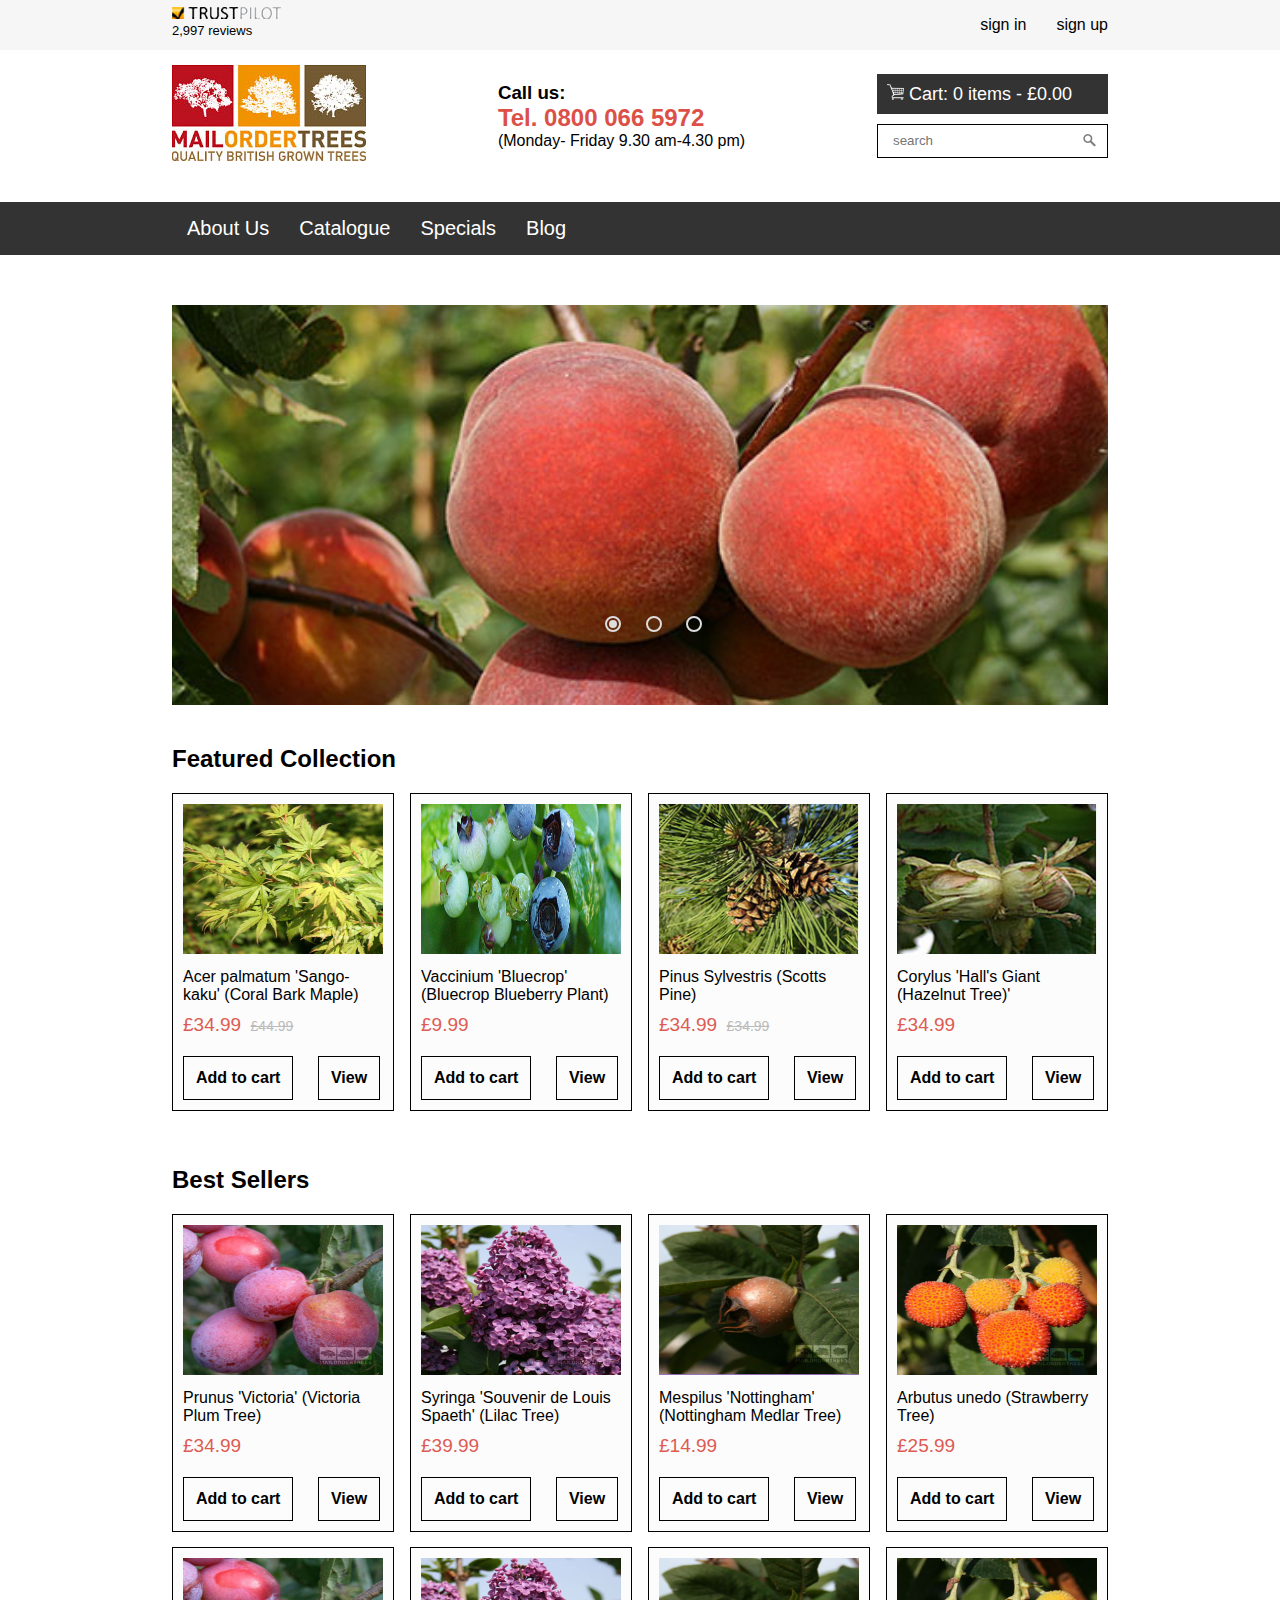
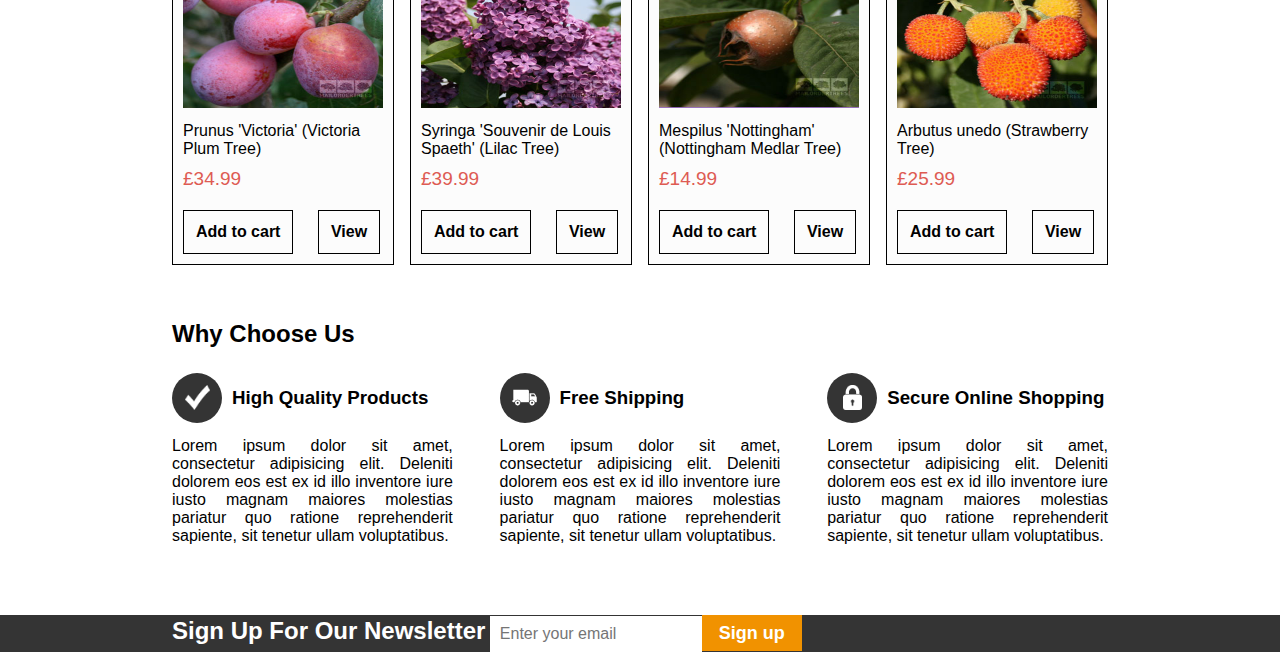
==== Task-2/index.html @ 79c31487 "[02-Task]" ====
<!doctype html>

<html lang="en">

<head>

    <meta charset="UTF-8">
    <meta name="viewport"
          content="width=device-width, user-scalable=no, initial-scale=1.0, maximum-scale=1.0, minimum-scale=1.0">
    <meta http-equiv="X-UA-Compatible" content="ie=edge">

    <title>Task 2</title>

    <link rel="stylesheet" href="css/all.css">

</head>

<body class="index">

    <div class="header">
        <div class="fb container">
            <div class="trustpilot-logo">
                <img src="images/trustpilot-logo.gif" alt="">
                <p>2,997 reviews</p>
            </div>
            <div class="signs">
                <ul>
                    <li>sign up</li>
                    <li>sign in</li>
                </ul>
            </div>
        </div>
    </div>

    <div class="banner">
        <div class="fb container">
            <div class="logo"><img src="images/logo1.jpg" alt=""></div>
            <div class="call-info">
                <h3>Call us:</h3>
                <h2>Tel. 0800 066 5972</h2>
                <p>(Monday- Friday 9.30 am-4.30 pm)</p>
            </div>
            <div class="personal">
                <div class="cart">
                    <p><img src="images/cart.png" alt="">Cart: 0 items - &pound;0.00</p>
                </div>
                <div class="search">
                    <input type="search" placeholder="search" class="input">
                    <input type="submit" class="submit" value="">
                </div>
            </div>
        </div>
    </div>

    <div class="nav">
        <div class="container">
            <ul class="menu">
                <li><a href="#">About Us</a></li>
                <li><a href="#">Catalogue</a>
                    <ul class="submenu">
                        <li><a href="#">Ornamental Trees</a></li>
                        <li><a href="#">Fruit Trees</a></li>
                        <li><a href="#">Specials</a></li>
                        <li><a href="#">Soft Fruit Plants</a></li>
                        <li><a href="#">Shrubs</a></li>
                        <li><a href="#">Hedging Plants</a></li>
                    </ul>
                </li>
                <li><a href="#">Specials</a></li>
                <li><a href="#">Blog</a></li>
            </ul>
        </div>
    </div>

    <div class="carousel">
        <div class="container">
            <div class="wrapper">
                <input type="radio" name="point" id="slide1" checked>
                <input type="radio" name="point" id="slide2">
                <input type="radio" name="point" id="slide3">
                <div class="slider">
                    <div class="slides slide1"></div>
                    <div class="slides slide2"></div>
                    <div class="slides slide3"></div>
                </div>
                <div class="controls">
                    <label for="slide1"></label>
                    <label for="slide2"></label>
                    <label for="slide3"></label>
                </div>
            </div>
        </div>
    </div>

    <div class="collection">
        <div class="fb container">
            <h2>Featured Collection</h2>
            <div class="item">
                <div class="item-image"><img src="images/item1.jpg" alt=""></div>
                <div class="item-info">
                    <p>Acer palmatum 'Sango-kaku' (Coral Bark Maple)</p>
                </div>
                <div class="item-price">
                    <span class="discount">&pound;34.99</span>
                    <span class="full-price">&pound;44.99</span>
                </div>
                <button>Add to cart</button>
                <button>View</button>
            </div>
            <div class="item">
                <div class="item-image"><img src="images/item2.jpg" alt=""></div>
                <div class="item-info">
                    <p>Vaccinium 'Bluecrop' (Bluecrop Blueberry Plant)</p>
                </div>
                <div class="item-price">
                    <span class="discount">&pound;9.99</span>
                </div>
                <button>Add to cart</button>
                <button>View</button>
            </div>
            <div class="item">
                <div class="item-image"><img src="images/item3.jpg" alt=""></div>
                <div class="item-info">
                    <p>Pinus Sylvestris (Scotts Pine)</p>
                </div>
                <div class="item-price">
                    <span class="discount">&pound;34.99</span>
                    <span class="full-price">&pound;34.99</span>
                </div>
                <button>Add to cart</button>
                <button>View</button>
            </div>
            <div class="item">
                <div class="item-image"><img src="images/item4.jpg" alt=""></div>
                <div class="item-info">
                    <p>Corylus 'Hall's Giant (Hazelnut Tree)'</p>
                </div>
                <div class="item-price">
                    <span class="discount">&pound;34.99</span>
                </div>
                <button>Add to cart</button>
                <button>View</button>
            </div>

            <h2>Best Sellers</h2>
            <div class="item">
                <div class="item-image"><img src="images/item5.jpg" alt=""></div>
                <div class="item-info">
                    <p>Prunus 'Victoria' (Victoria Plum Tree)</p>
                </div>
                <div class="item-price">
                    <span class="discount">&pound;34.99</span>
                </div>
                <button>Add to cart</button>
                <button>View</button>
            </div>
            <div class="item">
                <div class="item-image"><img src="images/item6.jpg" alt=""></div>
                <div class="item-info">
                    <p>Syringa 'Souvenir de Louis Spaeth' (Lilac Tree)</p>
                </div>
                <div class="item-price">
                    <span class="discount">&pound;39.99</span>
                </div>
                <button>Add to cart</button>
                <button>View</button>
            </div>
            <div class="item">
                <div class="item-image"><img src="images/item7.jpg" alt=""></div>
                <div class="item-info">
                    <p>Mespilus 'Nottingham' (Nottingham Medlar Tree)</p>
                </div>
                <div class="item-price">
                    <span class="discount">&pound;14.99</span>
                </div>
                <button>Add to cart</button>
                <button>View</button>
            </div>
            <div class="item">
                <div class="item-image"><img src="images/item8.jpg" alt=""></div>
                <div class="item-info">
                    <p>Arbutus unedo (Strawberry Tree)</p>
                </div>
                <div class="item-price">
                    <span class="discount">&pound;25.99</span>
                </div>
                <button>Add to cart</button>
                <button>View</button>
            </div>
            <div class="item">
                <div class="item-image"><img src="images/item5.jpg" alt=""></div>
                <div class="item-info">
                    <p>Prunus 'Victoria' (Victoria Plum Tree)</p>
                </div>
                <div class="item-price">
                    <span class="discount">&pound;34.99</span>
                </div>
                <button>Add to cart</button>
                <button>View</button>
            </div>
            <div class="item">
                <div class="item-image"><img src="images/item6.jpg" alt=""></div>
                <div class="item-info">
                    <p>Syringa 'Souvenir de Louis Spaeth' (Lilac Tree)</p>
                </div>
                <div class="item-price">
                    <span class="discount">&pound;39.99</span>
                </div>
                <button>Add to cart</button>
                <button>View</button>
            </div>
            <div class="item">
                <div class="item-image"><img src="images/item7.jpg" alt=""></div>
                <div class="item-info">
                    <p>Mespilus 'Nottingham' (Nottingham Medlar Tree)</p>
                </div>
                <div class="item-price">
                    <span class="discount">&pound;14.99</span>
                </div>
                <button>Add to cart</button>
                <button>View</button>
            </div>
            <div class="item">
                <div class="item-image"><img src="images/item8.jpg" alt=""></div>
                <div class="item-info">
                    <p>Arbutus unedo (Strawberry Tree)</p>
                </div>
                <div class="item-price">
                    <span class="discount">&pound;25.99</span>
                </div>
                <button>Add to cart</button>
                <button>View</button>
            </div>
        </div>
    </div>

    <div class="choose-us">
        <div class="container fb">
            <h2>Why Choose Us</h2>
            <div class="article">
                <div class="article-header">
                    <div class="article-logo">
                        <img src="images/quality.gif" alt="">
                    </div>
                    <h3>High Quality Products</h3>
                </div>
                <div class="text-block">
                    Lorem ipsum dolor sit amet, consectetur adipisicing elit. Deleniti dolorem eos est ex id illo
                    inventore iure iusto magnam maiores molestias pariatur quo ratione reprehenderit sapiente, sit
                    tenetur ullam voluptatibus.
                </div>
            </div>
            <div class="article">
                <div class="article-header">
                    <div class="article-logo">
                        <img src="images/truck.gif" alt="">
                    </div>
                    <h3>Free Shipping</h3>
                </div>
                <div class="text-block">
                    Lorem ipsum dolor sit amet, consectetur adipisicing elit. Deleniti dolorem eos est ex id illo
                    inventore iure iusto magnam maiores molestias pariatur quo ratione reprehenderit sapiente, sit
                    tenetur ullam voluptatibus.
                </div>
            </div>
            <div class="article">
                <div class="article-header">
                    <div class="article-logo">
                        <img src="images/lock.gif" alt="">
                    </div>
                    <h3>Secure Online Shopping</h3>
                </div>
                <div class="text-block">
                    Lorem ipsum dolor sit amet, consectetur adipisicing elit. Deleniti dolorem eos est ex id illo
                    inventore iure iusto magnam maiores molestias pariatur quo ratione reprehenderit sapiente, sit
                    tenetur ullam voluptatibus.
                </div>
            </div>
        </div>
    </div>

    <div class="sign-up">
        <div class="container">
            <h2>Sign Up For Our Newsletter</h2>
            <div class="clear">
                <input type="email" placeholder="Enter your email" class="email">
                <button class="submit-button">Sign up</button>
            </div>
        </div>
    </div>

    <div class="footer">
        <div class="container">

        </div>
    </div>

</body>

</html>
---- Task-2/css/all.css ----
.index {
    margin: 0;
    font-family: "Trebuchet MS", sans-serif;
    display: flex;
    flex-flow: row wrap;
}

.container {
    max-width: 936px;
    margin-left: auto;
    margin-right: auto;
}

.fb {
    display: flex;
    flex-direction: row;
    flex-wrap: wrap;
    justify-content: space-between;
    align-items: center;
}

.header {
    background-color: rgb(246, 246, 246);
    width: 100%;
}

.trustpilot-logo p {
    font-size: 13px;
    margin-top: 0px;
    margin-bottom: 8px;
}

.signs {
    display: flex;
}

.signs li {
    display: block;
    float: right;
    margin-left: 30px;
    font-size: 16px;
}

.signs li:hover {
    text-decoration: underline;
    cursor: pointer;
}

.banner {
    width: 100%;
    margin-top: 15px;
    margin-bottom: 35px;
}

.banner h3, h2, p {
    margin: 0px;
}

.banner h3 {
    font-weight: bold;
}

.banner h2 {
    color: rgb(220, 80, 71);
}

.cart {
    background-color: rgb(51, 51, 51);
    color: white;
    height: 40px;
    display: flex;
    align-items: center;
}

.cart img {
    height: 16px;
    margin-right: 5px;
    margin-left: 10px;
}

.search {
    position: relative;
}

.search .input {
    border: 1px solid black;
    width: 100%;
    padding: 8px 37px 9px 15px;
    box-sizing: border-box;
    margin-top: 10px;
}

.search .submit {
    position: absolute;
    top: 20px;
    right: -15px;
    width: 40px;
    height: 100%;
    cursor: pointer;
    background: url("../images/search.png") no-repeat;
    opacity: 0.5;
    border: none;
}

.search .submit:hover {
    opacity: 0.8;
}

.search .submit:focus {
    outline: none;
}

.cart p {
    font-size: 18px;
}

.nav {
    background-color: rgb(51, 51, 51);
    color: white;
    width: 100%;
}

.nav ul {
    display: block;
    list-style: none;
    margin: 0;
    padding: 0;
}

.nav ul:after {
    display: block;
    content: ' ';
    clear: both;
    float: none;
}

.nav ul.menu>li {
    float: left;
    position: relative;
}

.nav ul.menu>li>a {
    font-size: 20px;
    display: block;
    padding: 15px;
    color: white;
    text-decoration: none;
}

.nav ul.menu>li>a:hover {
    text-decoration: underline;
}

.nav ul.submenu {
    display: none;
    position: absolute;
    width: 300px;
    top: 39px;
    left: 0;
    background-color: white;
    color: black;
}

.nav ul.submenu>li {
    display: block;
}

.nav ul.submenu>li>a {
    display: block;
    padding: 0px;
    color: black;
    text-decoration: none;
}

.nav ul.submenu>li>a:hover {
    text-decoration: underline;
}

.nav .container ul.menu>li:hover>ul.submenu {
    display: block;
}

.carousel {
    width: 100%;
}

.wrapper {
    height: 400px;
    margin: 50px auto 0;
    position: relative;
    width: 100%;
}

.slider {
    background-color: #ddd;
    height: inherit;
    overflow: hidden;
    position: relative;
    width: inherit;
}

.wrapper > input {
    display: none;
}

.slides {
    height: inherit;
    opacity: 0;
    position: absolute;
    width: inherit;
    z-index: 0;
    -webkit-transform: scale(1.5);
    -moz-transform: scale(1.5);
    -o-transform: scale(1.5);
    transform: scale(1.5);
    -webkit-transition: transform ease-in-out .5s, opacity ease-in-out .5s;
    -moz-transition: transform ease-in-out .5s, opacity ease-in-out .5s;
    -o-transition: transform ease-in-out .5s, opacity ease-in-out .5s;
    transition: transform ease-in-out .5s, opacity ease-in-out .5s;
}

.slide1 {
    background: url("../images/slider1.jpg");
    background-size: cover;
}

.slide2 {
    background: url("../images/slider2.jpg");
    background-size: cover;
}

.slide3 {
    background: url("../images/slider3.jpg");
    background-size: cover;
}

.wrapper .controls {
    left: 45%;
    position: absolute;
    margin-top: -110px;
    z-index: 1;
}

.wrapper label {
    cursor: pointer;
    display: inline-block;
    height: 8px;
    margin: 25px 12px 0 16px;
    position: relative;
    width: 8px;
    -webkit-border-radius: 50%;
    -moz-border-radius: 50%;
    -o-border-radius: 50%;
    border-radius: 50%;
}

.wrapper label:after {
    border: 2px solid #ddd;
    content: " ";
    display: block;
    height: 12px;
    left: -4px;
    position: absolute;
    top: -4px;
    width: 12px;
    -webkit-border-radius: 50%;
    -moz-border-radius: 50%;
    -o-border-radius: 50%;
    border-radius: 50%;
}

.wrapper label {
    cursor: pointer;
    display: inline-block;
    height: 8px;
    margin: 25px 12px 0 16px;
    position: relative;
    width: 8px;
    -webkit-border-radius: 50%;
    -moz-border-radius: 50%;
    -o-border-radius: 50%;
    border-radius: 50%;
    -webkit-transition: background ease-in-out .5s;
    -moz-transition: background ease-in-out .5s;
    -o-transition: background ease-in-out .5s;
    transition: background ease-in-out .5s;
}

.wrapper label:hover,
#slide1:checked ~ .controls label:nth-of-type(1),
#slide2:checked ~ .controls label:nth-of-type(2),
#slide3:checked ~ .controls label:nth-of-type(3) {
    background: #ddd;
}

#slide1:checked ~ .slider > .slide1,
#slide2:checked ~ .slider > .slide2,
#slide3:checked ~ .slider > .slide3 {
    opacity: 1;
    z-index: 1;
    -webkit-transform: scale(1);
    -moz-transform: scale(1);
    -o-transform: scale(1);
    transform: scale(1);
}

.collection {
    width: 100%;
}

.collection h2 {
    flex-basis: 100%;
    margin-top: 40px;
    margin-bottom: 20px;
}

.collection .item {
    width: 220px;
    border: solid black 1px;
    background-color: rgb(252, 252, 252);
    margin-bottom: 15px;
}

.collection img {
    height: 150px;
    width: 200px;
    margin: 10px;
}

.collection .item-info {
    margin: 10px;
    margin-top: 0px;
}

.collection .item-info p {
    margin-top: 0px;
}

.collection .item-price {
    margin: 10px;
}

.collection button {
    margin: 10px;
    font-size: 16px;
    padding: 12px;
    border: solid black 1px;
    background-color: rgb(252, 252, 252);
    font-weight: bold;
}

.discount {
    color: rgb(222, 91, 83);
    font-size: 19px;
}

.full-price {
    font-size: 14px;
    text-decoration: line-through;
    color: rgb(187, 187, 187);
    margin-left: 5px;
}

.collection button:hover {
    box-shadow: -1px -1px 1px 0px rgba(0,0,0,0.75);
}

.choose-us {
    width: 100%;
}

.choose-us h2 {
    flex-basis: 100%;
    margin-top: 40px;
    margin-bottom: 20px;
}

.choose-us .article {
    width: 30%;
    display: inline-block;
}

.choose-us .article-header {
    display: flex;
    align-items: center;
}

.choose-us .article-header h3 {
    flex: 2;
    margin-left: 10px;
}

.choose-us .article-header .article-logo {
    background-color: rgb(52, 52, 52);
    height: 50px;
    width: 50px;
    border-radius: 50%;
    display: flex;
}

.choose-us .article-header .article-logo img {
    height: 25px;
    width: 25px;
    margin: auto;
    flex: 0;
}

.choose-us .text-block {
    margin-top: 10px;
    text-align: justify;
}

.sign-up {
    width: 100%;
    background-color: rgb(52, 52, 52);
    color: white;
    margin-top: 70px;
}

.sign-up h2 {
    display: inline-block;
}

.sign-up .clear {
    font-size: 0px;
    display: inline-block;
}

.email {
    width: 200px;
    height: 34px;
    font-size: 16px;
    border: none;
    padding-left: 10px;
}

.submit-button {
    height: 36px;
    width: 100px;
    background-color: rgb(241, 146, 0);
    border: none;
    font-size: 18px;
    color: white;
    font-weight: bold;
}


.footer {
    width: 100%;
}
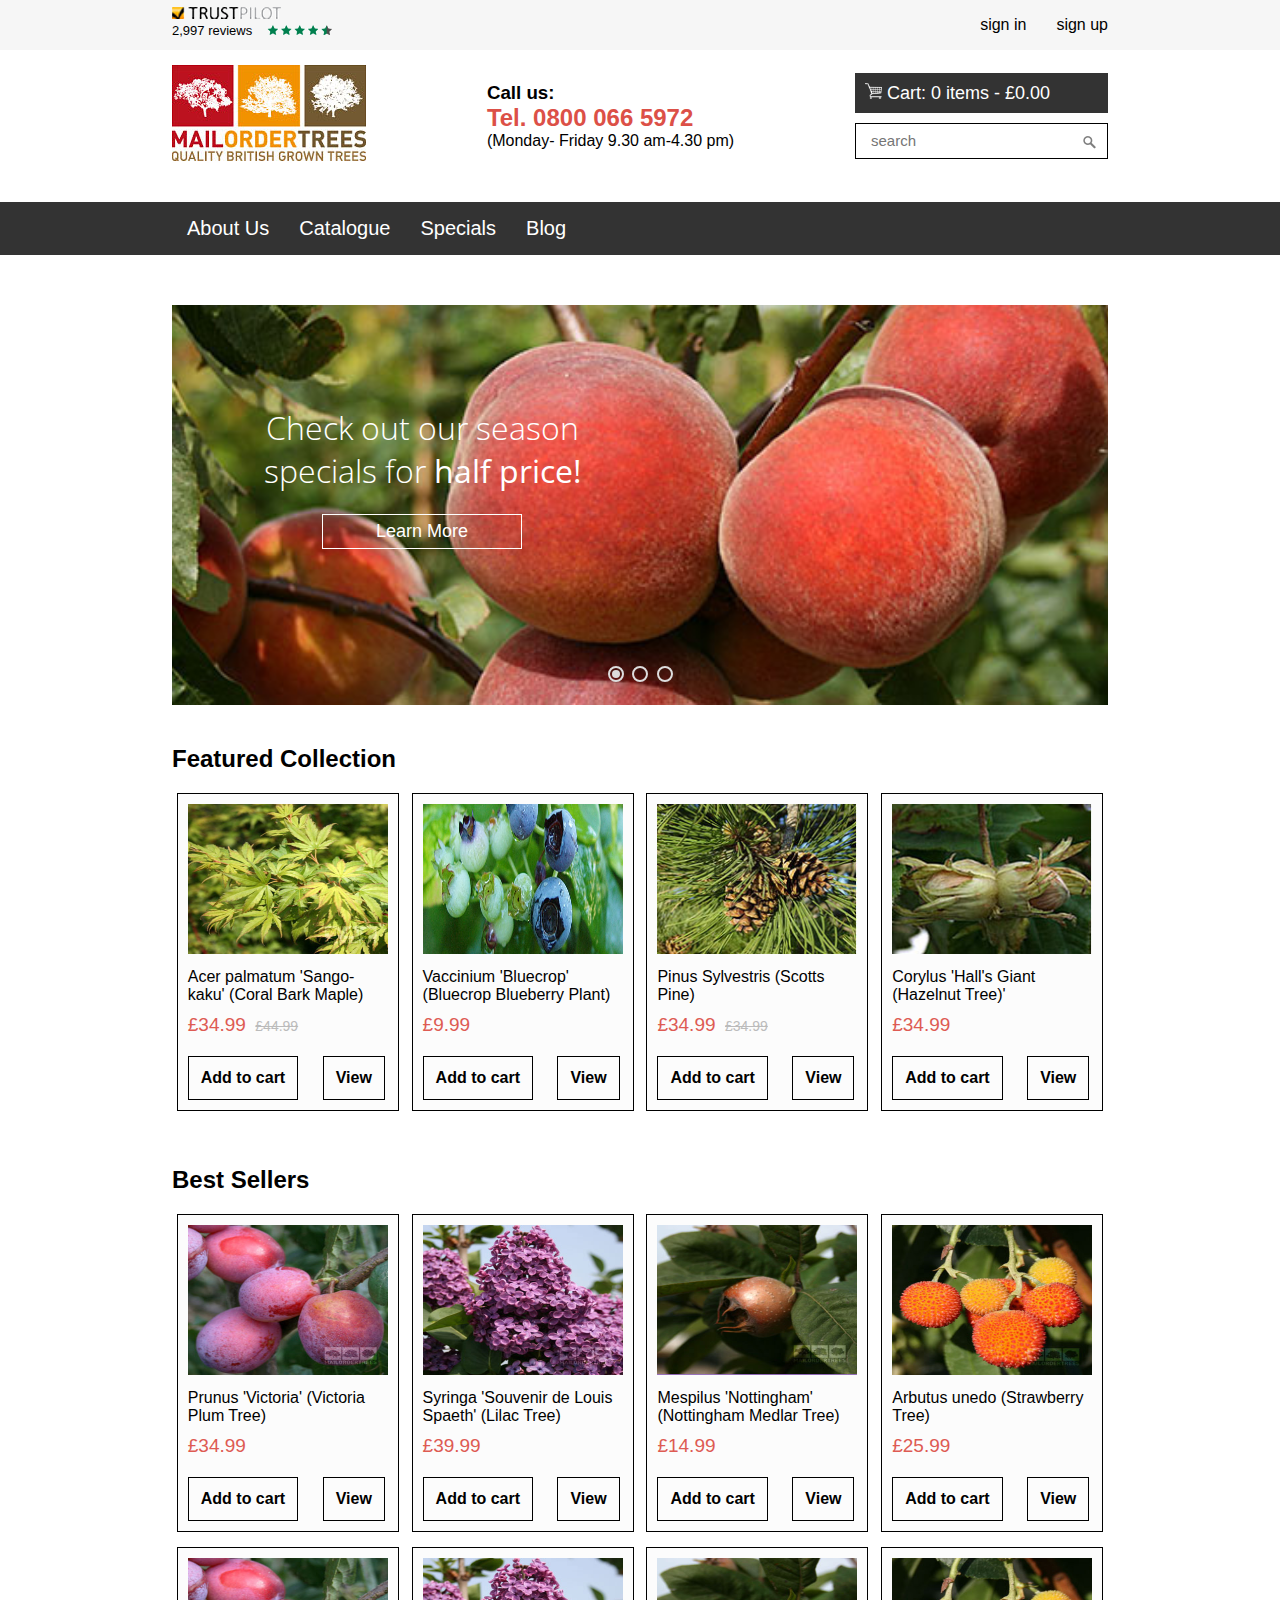
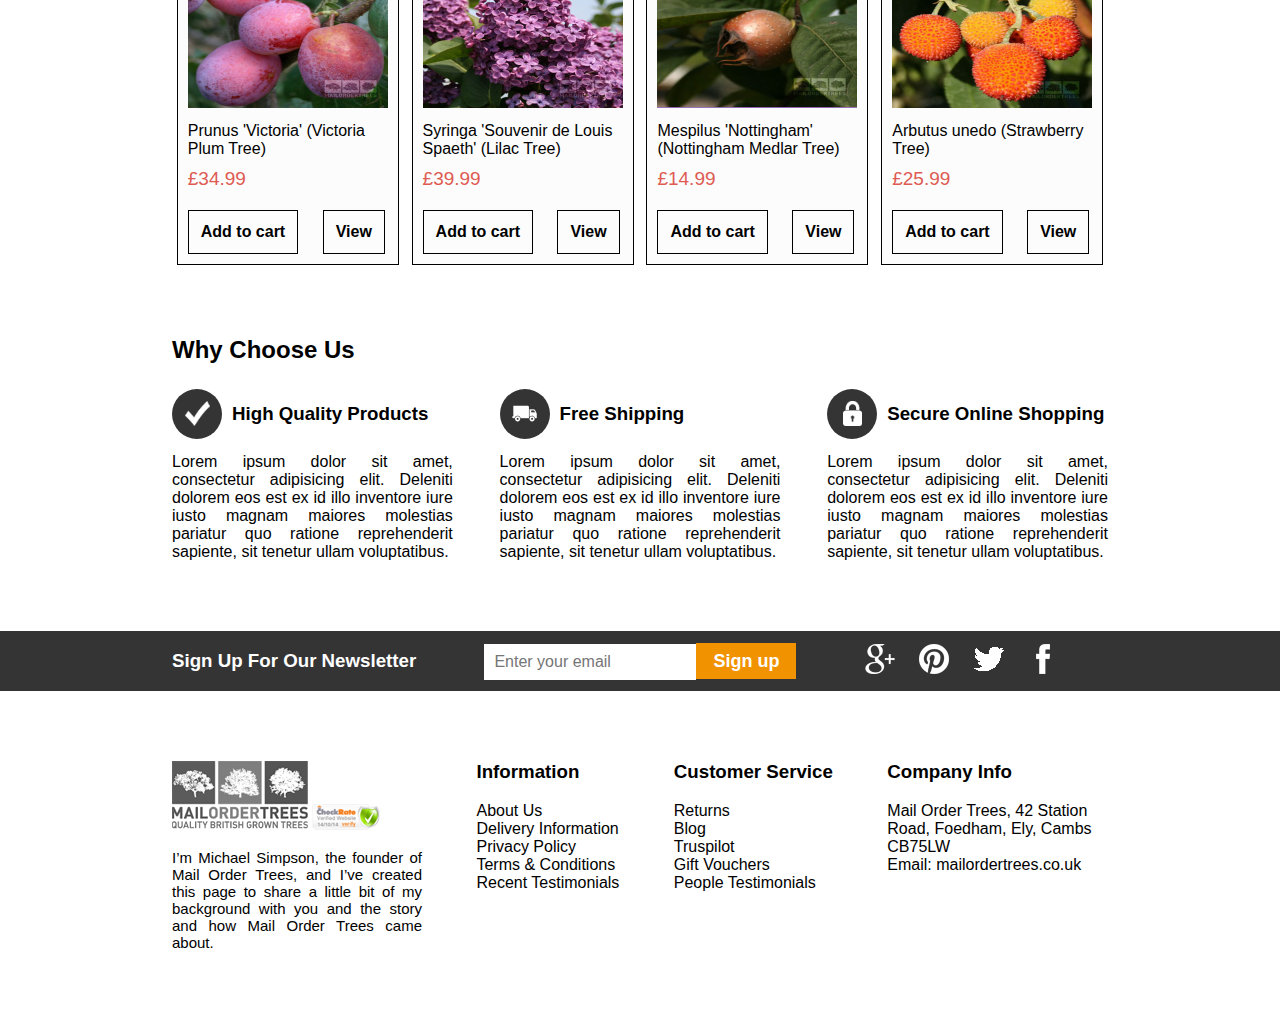
==== commit 7fba79ad: "[02-Task] Complete" ====
--- a/Task-2/index.html
+++ b/Task-2/index.html
@@ -5,295 +5,382 @@
 <head>
 
     <meta charset="UTF-8">
-    <meta name="viewport"
-          content="width=device-width, user-scalable=no, initial-scale=1.0, maximum-scale=1.0, minimum-scale=1.0">
+    <meta name="viewport" content="width=device-width">
     <meta http-equiv="X-UA-Compatible" content="ie=edge">
 
     <title>Task 2</title>
 
+    <link href='https://fonts.googleapis.com/css?family=Open+Sans:300,600' rel='stylesheet' type='text/css'>
     <link rel="stylesheet" href="css/all.css">
 
 </head>
 
 <body class="index">
 
-    <div class="header">
-        <div class="fb container">
-            <div class="trustpilot-logo">
-                <img src="images/trustpilot-logo.gif" alt="">
-                <p>2,997 reviews</p>
-            </div>
-            <div class="signs">
+    <div class="content">
+
+        <div class="header">
+            <div class="fb container">
+                <div class="trustpilot-logo">
+                    <img src="images/trustpilot-logo.gif" alt="">
+                    <p>2,997 reviews<img src="images/rating.gif" class="rating"></span></p>
+                </div>
+
+               <div class="signs">
+                    <ul>
+                        <li>sign up</li>
+                        <li>sign in</li>
+                    </ul>
+                </div>
+            </div>
+        </div>
+
+        <div class="banner">
+            <div class="fb container">
+                <div class="logo"><img src="images/logo1.jpg" alt=""></div>
+                <div class="call-info">
+                    <h3>Call us:</h3>
+                    <h2>Tel. 0800 066 5972</h2>
+                    <p>(Monday- Friday 9.30 am-4.30 pm)</p>
+                </div>
+                <div class="personal">
+                    <div class="cart">
+                        <p><img src="images/cart.png" alt="">Cart: 0 items - &pound;0.00</p>
+                    </div>
+                    <div class="search">
+                        <input type="search" placeholder="search" class="input">
+                        <input type="submit" class="submit" value="">
+                    </div>
+                </div>
+            </div>
+        </div>
+
+        <div class="nav">
+            <div class="container">
+                <ul class="menu">
+                    <li><a href="#">About Us</a></li>
+                    <li><a href="#">Catalogue</a>
+                        <ul class="submenu">
+                            <li><a href="#">Ornamental Trees</a></li>
+                            <li><a href="#">Fruit Trees</a></li>
+                            <li><a href="#">Specials</a></li>
+                            <li><a href="#">Soft Fruit Plants</a></li>
+                            <li><a href="#">Shrubs</a></li>
+                            <li><a href="#">Hedging Plants</a></li>
+                            <li><a href="#">Ornamental Glasses</a></li>
+                            <li><a href="#">Climbing Plants</a></li>
+                            <li><a href="#">Conifers</a></li>
+                            <li><a href="#">Ferns</a></li>
+                            <li><a href="#">Gardening Gloves</a></li>
+                            <li><a href="#">Gift Vouchers</a></li>
+                        </ul>
+                    </li>
+                    <li><a href="#">Specials</a></li>
+                    <li><a href="#">Blog</a></li>
+                </ul>
+            </div>
+        </div>
+
+        <div class="carousel">
+            <div class="container">
+                <div class="wrapper">
+                    <div class="text">
+                        <h1>Check out our season specials for <strong>half price!</strong></h1>
+                        <button>Learn More</button>
+                    </div>
+                    <input type="radio" name="point" id="slide1" checked>
+                    <input type="radio" name="point" id="slide2">
+                    <input type="radio" name="point" id="slide3">
+                    <div class="slider">
+                        <div class="slides slide1"></div>
+                        <div class="slides slide2"></div>
+                        <div class="slides slide3"></div>
+                    </div>
+                    <div class="controls">
+                        <label for="slide1"></label>
+                        <label for="slide2"></label>
+                        <label for="slide3"></label>
+                    </div>
+                </div>
+            </div>
+        </div>
+
+        <div class="collection">
+            <div class="container">
+                <h2>Featured Collection</h2>
                 <ul>
-                    <li>sign up</li>
-                    <li>sign in</li>
-                </ul>
-            </div>
-        </div>
+                    <li>
+                        <div class="item">
+                            <div class="item-image"><img src="images/item1.jpg" alt=""></div>
+                            <div class="item-info">
+                                <p>Acer palmatum 'Sango-kaku' (Coral Bark Maple)</p>
+                            </div>
+                            <div class="item-price">
+                                <span class="discount">&pound;34.99</span>
+                                <span class="full-price">&pound;44.99</span>
+                            </div>
+                            <button>Add to cart</button>
+                            <button>View</button>
+                        </div>
+                    </li>
+                    <li>
+                        <div class="item">
+                            <div class="item-image"><img src="images/item2.jpg" alt=""></div>
+                            <div class="item-info">
+                                <p>Vaccinium 'Bluecrop' (Bluecrop Blueberry Plant)</p>
+                            </div>
+                            <div class="item-price">
+                                <span class="discount">&pound;9.99</span>
+                            </div>
+                            <button>Add to cart</button>
+                            <button>View</button>
+                        </div>
+                    </li>
+                    <li>
+                        <div class="item">
+                            <div class="item-image"><img src="images/item3.jpg" alt=""></div>
+                            <div class="item-info">
+                                <p>Pinus Sylvestris (Scotts Pine)</p>
+                            </div>
+                            <div class="item-price">
+                                <span class="discount">&pound;34.99</span>
+                                <span class="full-price">&pound;34.99</span>
+                            </div>
+                            <button>Add to cart</button>
+                            <button>View</button>
+                        </div>
+                    </li>
+                    <li>
+                        <div class="item">
+                            <div class="item-image"><img src="images/item4.jpg" alt=""></div>
+                            <div class="item-info">
+                                <p>Corylus 'Hall's Giant (Hazelnut Tree)'</p>
+                            </div>
+                            <div class="item-price">
+                                <span class="discount">&pound;34.99</span>
+                            </div>
+                            <button>Add to cart</button>
+                            <button>View</button>
+                        </div>
+                    </li>
+                </ul>
+
+                <h2>Best Sellers</h2>
+                <ul>
+                    <li>
+                        <div class="item">
+                            <div class="item-image"><img src="images/item5.jpg" alt=""></div>
+                            <div class="item-info">
+                                <p>Prunus 'Victoria' (Victoria Plum Tree)</p>
+                            </div>
+                            <div class="item-price">
+                                <span class="discount">&pound;34.99</span>
+                            </div>
+                            <button>Add to cart</button>
+                            <button>View</button>
+                        </div>
+                    </li>
+                    <li>
+                        <div class="item">
+                            <div class="item-image"><img src="images/item6.jpg" alt=""></div>
+                            <div class="item-info">
+                                <p>Syringa 'Souvenir de Louis Spaeth' (Lilac Tree)</p>
+                            </div>
+                            <div class="item-price">
+                                <span class="discount">&pound;39.99</span>
+                            </div>
+                            <button>Add to cart</button>
+                            <button>View</button>
+                        </div>
+                    </li>
+                    <li>
+                        <div class="item">
+                            <div class="item-image"><img src="images/item7.jpg" alt=""></div>
+                            <div class="item-info">
+                                <p>Mespilus 'Nottingham' (Nottingham Medlar Tree)</p>
+                            </div>
+                            <div class="item-price">
+                                <span class="discount">&pound;14.99</span>
+                            </div>
+                            <button>Add to cart</button>
+                            <button>View</button>
+                        </div>
+                    </li>
+                    <li>
+                        <div class="item">
+                            <div class="item-image"><img src="images/item8.jpg" alt=""></div>
+                            <div class="item-info">
+                                <p>Arbutus unedo (Strawberry Tree)</p>
+                            </div>
+                            <div class="item-price">
+                                <span class="discount">&pound;25.99</span>
+                            </div>
+                            <button>Add to cart</button>
+                            <button>View</button>
+                        </div>
+                    </li>
+                    <li>
+                        <div class="item">
+                            <div class="item-image"><img src="images/item5.jpg" alt=""></div>
+                            <div class="item-info">
+                                <p>Prunus 'Victoria' (Victoria Plum Tree)</p>
+                            </div>
+                            <div class="item-price">
+                                <span class="discount">&pound;34.99</span>
+                            </div>
+                            <button>Add to cart</button>
+                            <button>View</button>
+                        </div>
+                    </li>
+                    <li>
+                        <div class="item">
+                            <div class="item-image"><img src="images/item6.jpg" alt=""></div>
+                            <div class="item-info">
+                                <p>Syringa 'Souvenir de Louis Spaeth' (Lilac Tree)</p>
+                            </div>
+                            <div class="item-price">
+                                <span class="discount">&pound;39.99</span>
+                            </div>
+                            <button>Add to cart</button>
+                            <button>View</button>
+                        </div>
+                    </li>
+                    <li>
+                        <div class="item">
+                            <div class="item-image"><img src="images/item7.jpg" alt=""></div>
+                            <div class="item-info">
+                                <p>Mespilus 'Nottingham' (Nottingham Medlar Tree)</p>
+                            </div>
+                            <div class="item-price">
+                                <span class="discount">&pound;14.99</span>
+                            </div>
+                            <button>Add to cart</button>
+                            <button>View</button>
+                        </div>
+                    </li>
+                    <li>
+                        <div class="item">
+                            <div class="item-image"><img src="images/item8.jpg" alt=""></div>
+                            <div class="item-info">
+                                <p>Arbutus unedo (Strawberry Tree)</p>
+                            </div>
+                            <div class="item-price">
+                                <span class="discount">&pound;25.99</span>
+                            </div>
+                            <button>Add to cart</button>
+                            <button>View</button>
+                        </div>
+                    </li>
+                </ul>
+            </div>
+        </div>
+
+        <div class="choose-us">
+            <div class="container fb">
+                <h2>Why Choose Us</h2>
+                <div class="article">
+                    <div class="article-header">
+                        <div class="article-logo">
+                            <img src="images/quality.gif" alt="">
+                        </div>
+                        <h3>High Quality Products</h3>
+                    </div>
+                    <div class="text-block">
+                        Lorem ipsum dolor sit amet, consectetur adipisicing elit. Deleniti dolorem eos est ex id illo
+                        inventore iure iusto magnam maiores molestias pariatur quo ratione reprehenderit sapiente, sit
+                        tenetur ullam voluptatibus.
+                    </div>
+                </div>
+                <div class="article">
+                    <div class="article-header">
+                        <div class="article-logo">
+                            <img src="images/truck.gif" alt="">
+                        </div>
+                        <h3>Free Shipping</h3>
+                    </div>
+                    <div class="text-block">
+                        Lorem ipsum dolor sit amet, consectetur adipisicing elit. Deleniti dolorem eos est ex id illo
+                        inventore iure iusto magnam maiores molestias pariatur quo ratione reprehenderit sapiente, sit
+                        tenetur ullam voluptatibus.
+                    </div>
+                </div>
+                <div class="article">
+                    <div class="article-header">
+                        <div class="article-logo">
+                            <img src="images/lock.gif" alt="">
+                        </div>
+                        <h3>Secure Online Shopping</h3>
+                    </div>
+                    <div class="text-block">
+                        Lorem ipsum dolor sit amet, consectetur adipisicing elit. Deleniti dolorem eos est ex id illo
+                        inventore iure iusto magnam maiores molestias pariatur quo ratione reprehenderit sapiente, sit
+                        tenetur ullam voluptatibus.
+                    </div>
+                </div>
+            </div>
+        </div>
+
+        <div class="sign-up">
+            <div class="fb container">
+                <div><h3>Sign Up For Our Newsletter</h3></div>
+                <div class="clear">
+                    <input type="email" placeholder="Enter your email" class="email">
+                    <button class="submit-button">Sign up</button>
+                </div>
+                <div class="socials">
+                    <a href="https://plus.google.com/"><div class="google"></div></a>
+                    <a href="https://ru.pinterest.com/"><div class="pinterest"></div></a>
+                    <a href="https://twitter.com/"><div class="twitter"></div></a>
+                    <a href="https://www.facebook.com/"><div class="facebook"></div></a>
+                </div>
+            </div>
+        </div>
+
+        <div class="h-foot"></div>
+
     </div>
 
-    <div class="banner">
-        <div class="fb container">
-            <div class="logo"><img src="images/logo1.jpg" alt=""></div>
-            <div class="call-info">
-                <h3>Call us:</h3>
-                <h2>Tel. 0800 066 5972</h2>
-                <p>(Monday- Friday 9.30 am-4.30 pm)</p>
-            </div>
-            <div class="personal">
-                <div class="cart">
-                    <p><img src="images/cart.png" alt="">Cart: 0 items - &pound;0.00</p>
-                </div>
-                <div class="search">
-                    <input type="search" placeholder="search" class="input">
-                    <input type="submit" class="submit" value="">
-                </div>
-            </div>
-        </div>
-    </div>
-
-    <div class="nav">
+    <footer class="page-footer">
         <div class="container">
-            <ul class="menu">
-                <li><a href="#">About Us</a></li>
-                <li><a href="#">Catalogue</a>
-                    <ul class="submenu">
-                        <li><a href="#">Ornamental Trees</a></li>
-                        <li><a href="#">Fruit Trees</a></li>
-                        <li><a href="#">Specials</a></li>
-                        <li><a href="#">Soft Fruit Plants</a></li>
-                        <li><a href="#">Shrubs</a></li>
-                        <li><a href="#">Hedging Plants</a></li>
-                    </ul>
-                </li>
-                <li><a href="#">Specials</a></li>
-                <li><a href="#">Blog</a></li>
-            </ul>
-        </div>
-    </div>
-
-    <div class="carousel">
-        <div class="container">
-            <div class="wrapper">
-                <input type="radio" name="point" id="slide1" checked>
-                <input type="radio" name="point" id="slide2">
-                <input type="radio" name="point" id="slide3">
-                <div class="slider">
-                    <div class="slides slide1"></div>
-                    <div class="slides slide2"></div>
-                    <div class="slides slide3"></div>
-                </div>
-                <div class="controls">
-                    <label for="slide1"></label>
-                    <label for="slide2"></label>
-                    <label for="slide3"></label>
-                </div>
-            </div>
-        </div>
-    </div>
-
-    <div class="collection">
-        <div class="fb container">
-            <h2>Featured Collection</h2>
-            <div class="item">
-                <div class="item-image"><img src="images/item1.jpg" alt=""></div>
-                <div class="item-info">
-                    <p>Acer palmatum 'Sango-kaku' (Coral Bark Maple)</p>
-                </div>
-                <div class="item-price">
-                    <span class="discount">&pound;34.99</span>
-                    <span class="full-price">&pound;44.99</span>
-                </div>
-                <button>Add to cart</button>
-                <button>View</button>
-            </div>
-            <div class="item">
-                <div class="item-image"><img src="images/item2.jpg" alt=""></div>
-                <div class="item-info">
-                    <p>Vaccinium 'Bluecrop' (Bluecrop Blueberry Plant)</p>
-                </div>
-                <div class="item-price">
-                    <span class="discount">&pound;9.99</span>
-                </div>
-                <button>Add to cart</button>
-                <button>View</button>
-            </div>
-            <div class="item">
-                <div class="item-image"><img src="images/item3.jpg" alt=""></div>
-                <div class="item-info">
-                    <p>Pinus Sylvestris (Scotts Pine)</p>
-                </div>
-                <div class="item-price">
-                    <span class="discount">&pound;34.99</span>
-                    <span class="full-price">&pound;34.99</span>
-                </div>
-                <button>Add to cart</button>
-                <button>View</button>
-            </div>
-            <div class="item">
-                <div class="item-image"><img src="images/item4.jpg" alt=""></div>
-                <div class="item-info">
-                    <p>Corylus 'Hall's Giant (Hazelnut Tree)'</p>
-                </div>
-                <div class="item-price">
-                    <span class="discount">&pound;34.99</span>
-                </div>
-                <button>Add to cart</button>
-                <button>View</button>
-            </div>
-
-            <h2>Best Sellers</h2>
-            <div class="item">
-                <div class="item-image"><img src="images/item5.jpg" alt=""></div>
-                <div class="item-info">
-                    <p>Prunus 'Victoria' (Victoria Plum Tree)</p>
-                </div>
-                <div class="item-price">
-                    <span class="discount">&pound;34.99</span>
-                </div>
-                <button>Add to cart</button>
-                <button>View</button>
-            </div>
-            <div class="item">
-                <div class="item-image"><img src="images/item6.jpg" alt=""></div>
-                <div class="item-info">
-                    <p>Syringa 'Souvenir de Louis Spaeth' (Lilac Tree)</p>
-                </div>
-                <div class="item-price">
-                    <span class="discount">&pound;39.99</span>
-                </div>
-                <button>Add to cart</button>
-                <button>View</button>
-            </div>
-            <div class="item">
-                <div class="item-image"><img src="images/item7.jpg" alt=""></div>
-                <div class="item-info">
-                    <p>Mespilus 'Nottingham' (Nottingham Medlar Tree)</p>
-                </div>
-                <div class="item-price">
-                    <span class="discount">&pound;14.99</span>
-                </div>
-                <button>Add to cart</button>
-                <button>View</button>
-            </div>
-            <div class="item">
-                <div class="item-image"><img src="images/item8.jpg" alt=""></div>
-                <div class="item-info">
-                    <p>Arbutus unedo (Strawberry Tree)</p>
-                </div>
-                <div class="item-price">
-                    <span class="discount">&pound;25.99</span>
-                </div>
-                <button>Add to cart</button>
-                <button>View</button>
-            </div>
-            <div class="item">
-                <div class="item-image"><img src="images/item5.jpg" alt=""></div>
-                <div class="item-info">
-                    <p>Prunus 'Victoria' (Victoria Plum Tree)</p>
-                </div>
-                <div class="item-price">
-                    <span class="discount">&pound;34.99</span>
-                </div>
-                <button>Add to cart</button>
-                <button>View</button>
-            </div>
-            <div class="item">
-                <div class="item-image"><img src="images/item6.jpg" alt=""></div>
-                <div class="item-info">
-                    <p>Syringa 'Souvenir de Louis Spaeth' (Lilac Tree)</p>
-                </div>
-                <div class="item-price">
-                    <span class="discount">&pound;39.99</span>
-                </div>
-                <button>Add to cart</button>
-                <button>View</button>
-            </div>
-            <div class="item">
-                <div class="item-image"><img src="images/item7.jpg" alt=""></div>
-                <div class="item-info">
-                    <p>Mespilus 'Nottingham' (Nottingham Medlar Tree)</p>
-                </div>
-                <div class="item-price">
-                    <span class="discount">&pound;14.99</span>
-                </div>
-                <button>Add to cart</button>
-                <button>View</button>
-            </div>
-            <div class="item">
-                <div class="item-image"><img src="images/item8.jpg" alt=""></div>
-                <div class="item-info">
-                    <p>Arbutus unedo (Strawberry Tree)</p>
-                </div>
-                <div class="item-price">
-                    <span class="discount">&pound;25.99</span>
-                </div>
-                <button>Add to cart</button>
-                <button>View</button>
-            </div>
-        </div>
-    </div>
-
-    <div class="choose-us">
-        <div class="container fb">
-            <h2>Why Choose Us</h2>
-            <div class="article">
-                <div class="article-header">
-                    <div class="article-logo">
-                        <img src="images/quality.gif" alt="">
-                    </div>
-                    <h3>High Quality Products</h3>
-                </div>
-                <div class="text-block">
-                    Lorem ipsum dolor sit amet, consectetur adipisicing elit. Deleniti dolorem eos est ex id illo
-                    inventore iure iusto magnam maiores molestias pariatur quo ratione reprehenderit sapiente, sit
-                    tenetur ullam voluptatibus.
-                </div>
-            </div>
-            <div class="article">
-                <div class="article-header">
-                    <div class="article-logo">
-                        <img src="images/truck.gif" alt="">
-                    </div>
-                    <h3>Free Shipping</h3>
-                </div>
-                <div class="text-block">
-                    Lorem ipsum dolor sit amet, consectetur adipisicing elit. Deleniti dolorem eos est ex id illo
-                    inventore iure iusto magnam maiores molestias pariatur quo ratione reprehenderit sapiente, sit
-                    tenetur ullam voluptatibus.
-                </div>
-            </div>
-            <div class="article">
-                <div class="article-header">
-                    <div class="article-logo">
-                        <img src="images/lock.gif" alt="">
-                    </div>
-                    <h3>Secure Online Shopping</h3>
-                </div>
-                <div class="text-block">
-                    Lorem ipsum dolor sit amet, consectetur adipisicing elit. Deleniti dolorem eos est ex id illo
-                    inventore iure iusto magnam maiores molestias pariatur quo ratione reprehenderit sapiente, sit
-                    tenetur ullam voluptatibus.
-                </div>
-            </div>
-        </div>
-    </div>
-
-    <div class="sign-up">
-        <div class="container">
-            <h2>Sign Up For Our Newsletter</h2>
-            <div class="clear">
-                <input type="email" placeholder="Enter your email" class="email">
-                <button class="submit-button">Sign up</button>
-            </div>
-        </div>
-    </div>
-
-    <div class="footer">
-        <div class="container">
-
-        </div>
-    </div>
+            <div class="about-us">
+                <div class="about-logos">
+                    <img src="images/bw-logo.gif" alt="">
+                    <img src="images/checkrate.gif" alt="">
+                </div>
+                <div class="about-text">
+                    I’m Michael Simpson, the founder of Mail Order Trees, and I’ve created this page to share a little
+                    bit of my background with you and the story and how Mail Order Trees came about.
+                </div>
+            </div>
+            <div class="column">
+                <h3>Information</h3>
+                <ul>
+                    <li><a href="#">About Us</a></li>
+                    <li><a href="#">Delivery Information</a></li>
+                    <li><a href="#">Privacy Policy</a></li>
+                    <li><a href="#">Terms & Conditions</a></li>
+                    <li><a href="#">Recent Testimonials</a></li>
+                </ul>
+            </div>
+            <div class="column">
+                <h3>Customer Service</h3>
+                <ul>
+                    <li><a href="#">Returns</a></li>
+                    <li><a href="#">Blog</a></li>
+                    <li><a href="#">Truspilot</a></li>
+                    <li><a href="#">Gift Vouchers</a></li>
+                    <li><a href="#">People Testimonials</a></li>
+                </ul>
+            </div>
+            <div class="column">
+                <h3>Company Info</h3>
+                Mail Order Trees, 42 Station<br>
+                Road, Foedham, Ely, Cambs<br>
+                CB75LW<br>
+                Email: mailordertrees.co.uk
+            </div>
+        </div>
+    </footer>
 
 </body>
 
--- a/Task-2/css/all.css
+++ b/Task-2/css/all.css
@@ -1,14 +1,21 @@
+.html, .index {
+    height: 100%;
+}
+
 .index {
     margin: 0;
     font-family: "Trebuchet MS", sans-serif;
-    display: flex;
-    flex-flow: row wrap;
+}
+
+.content {
+    min-height: 100%;
 }
 
 .container {
     max-width: 936px;
     margin-left: auto;
     margin-right: auto;
+    height: 100%;
 }
 
 .fb {
@@ -26,8 +33,12 @@
 
 .trustpilot-logo p {
     font-size: 13px;
-    margin-top: 0px;
+    margin-top: 0;
     margin-bottom: 8px;
+}
+
+.rating {
+    margin-left: 15px;
 }
 
 .signs {
@@ -53,7 +64,7 @@
 }
 
 .banner h3, h2, p {
-    margin: 0px;
+    margin: 0;
 }
 
 .banner h3 {
@@ -82,8 +93,13 @@
     position: relative;
 }
 
+.search .input:focus {
+    outline: none;
+}
+
 .search .input {
     border: 1px solid black;
+    font-size: 15px;
     width: 100%;
     padding: 8px 37px 9px 15px;
     box-sizing: border-box;
@@ -92,7 +108,7 @@
 
 .search .submit {
     position: absolute;
-    top: 20px;
+    top: 23px;
     right: -15px;
     width: 40px;
     height: 100%;
@@ -154,20 +170,23 @@
 .nav ul.submenu {
     display: none;
     position: absolute;
-    width: 300px;
-    top: 39px;
+    width: 500px;
+    top: 53px;
     left: 0;
     background-color: white;
     color: black;
+    z-index: 10;
 }
 
 .nav ul.submenu>li {
-    display: block;
+    margin-left: 15px;
+    width: 200px;
+    display: inline-block;
+    color: black;
 }
 
 .nav ul.submenu>li>a {
-    display: block;
-    padding: 0px;
+    padding: 0;
     color: black;
     text-decoration: none;
 }
@@ -189,6 +208,36 @@
     margin: 50px auto 0;
     position: relative;
     width: 100%;
+}
+
+.wrapper .text {
+    font-family: "Open Sans", sans-serif;
+    text-align: center;
+    position: absolute;
+    top: 80px;
+    left: 50px;
+    z-index: 20;
+    width: 400px;
+    color: white;
+}
+
+.wrapper .text button {
+    width: 200px;
+    height: 35px;
+    font-size: 18px;
+    color: white;
+    background-color: transparent;
+    outline: none;
+    border: 1px solid white;
+}
+
+
+.wrapper .text button:hover {
+    cursor: pointer;
+}
+
+.wrapper h1 {
+    font-weight: 300;
 }
 
 .slider {
@@ -235,9 +284,9 @@
 }
 
 .wrapper .controls {
-    left: 45%;
+    left: 47%;
     position: absolute;
-    margin-top: -110px;
+    margin-top: -60px;
     z-index: 1;
 }
 
@@ -245,13 +294,17 @@
     cursor: pointer;
     display: inline-block;
     height: 8px;
-    margin: 25px 12px 0 16px;
+    margin: 25px 12px 0 0;
     position: relative;
     width: 8px;
     -webkit-border-radius: 50%;
     -moz-border-radius: 50%;
     -o-border-radius: 50%;
     border-radius: 50%;
+    -webkit-transition: background ease-in-out .5s;
+    -moz-transition: background ease-in-out .5s;
+    -o-transition: background ease-in-out .5s;
+    transition: background ease-in-out .5s;
 }
 
 .wrapper label:after {
@@ -269,23 +322,6 @@
     border-radius: 50%;
 }
 
-.wrapper label {
-    cursor: pointer;
-    display: inline-block;
-    height: 8px;
-    margin: 25px 12px 0 16px;
-    position: relative;
-    width: 8px;
-    -webkit-border-radius: 50%;
-    -moz-border-radius: 50%;
-    -o-border-radius: 50%;
-    border-radius: 50%;
-    -webkit-transition: background ease-in-out .5s;
-    -moz-transition: background ease-in-out .5s;
-    -o-transition: background ease-in-out .5s;
-    transition: background ease-in-out .5s;
-}
-
 .wrapper label:hover,
 #slide1:checked ~ .controls label:nth-of-type(1),
 #slide2:checked ~ .controls label:nth-of-type(2),
@@ -314,6 +350,17 @@
     margin-bottom: 20px;
 }
 
+.collection ul {
+    text-align: center;
+    padding-left: 0;
+}
+
+.collection ul li {
+    display: inline-block;
+    text-align: left;
+    margin: 0 4.2px 0;
+}
+
 .collection .item {
     width: 220px;
     border: solid black 1px;
@@ -329,11 +376,11 @@
 
 .collection .item-info {
     margin: 10px;
-    margin-top: 0px;
+    margin-top: 0;
 }
 
 .collection .item-info p {
-    margin-top: 0px;
+    margin-top: 0;
 }
 
 .collection .item-price {
@@ -415,6 +462,8 @@
     background-color: rgb(52, 52, 52);
     color: white;
     margin-top: 70px;
+    height: 60px;
+    margin-bottom: 70px;
 }
 
 .sign-up h2 {
@@ -444,7 +493,146 @@
     font-weight: bold;
 }
 
-
-.footer {
-    width: 100%;
+.socials {
+    display: inline-block;
+    margin-right: 30px;
+}
+
+.google {
+    background: url('../images/sprites.png') -9px -9px;
+    width: 30px;
+    height: 30px;
+}
+
+.pinterest {
+    background: url('../images/sprites.png') -109px -12px;
+    width: 30px;
+    height: 30px;
+}
+
+.twitter {
+    background: url('../images/sprites.png') -60px -10px;
+    width: 30px;
+    height: 30px;
+}
+
+.facebook {
+    background: url('../images/sprites.png') -160px -13px;
+    width: 30px;
+    height: 30px;
+}
+
+.socials a {
+    display: inline-block;
+    margin-right: 20px;
+}
+
+.h-foot {
+    height: 250px;
+}
+
+.page-footer {
+    margin-top: -250px;
+    height: 250px;
+}
+
+.page-footer .about-us {
+    display: inline-block;
+    width: 250px;
+}
+
+.page-footer .about-us .about-text {
+    margin-top: 15px;
+    font-size: 15px;
+    text-align: justify;
+}
+
+.page-footer .column {
+    vertical-align: top;
+    display: inline-block;
+    margin-left: 50px;
+}
+
+.page-footer .column h3 {
+    margin-top: 0;
+}
+
+.page-footer .column ul {
+    list-style: none;
+    padding-left: 0;
+}
+
+.page-footer .column a {
+    text-decoration: none;
+    color: black;
+}
+
+.page-footer .column a:hover {
+    text-decoration: underline;
+}
+
+@media screen and (max-width: 480px) {
+    .container {
+        width: 400px;
+    }
+
+    .banner {
+        display: none;
+    }
+
+    .choose-us .fb, .sign-up .fb {
+        flex-direction: column;
+    }
+
+    .nav ul.submenu {
+        width: 290px;
+    }
+
+    .nav ul.submenu>li {
+        width: 120px;
+        font-size: 12px;
+    }
+
+    .wrapper {
+        margin: 0;
+    }
+
+    .wrapper h1 {
+        font-size: 20px;
+    }
+
+    .wrapper .text {
+        width: 300px;
+    }
+
+    .wrapper .controls {
+        left: 43%;
+    }
+
+    .collection h2 {
+        margin-left: 40px;
+    }
+
+    .choose-us .article {
+        width: 75%;
+    }
+
+    .socials a {
+        display: inline-block;
+        margin: 0 10px 0;
+    }
+
+    .sign-up {
+        height: 160px;
+        margin-bottom: 0;
+    }
+
+    .socials {
+        margin-right: 0;
+        padding-bottom: 10px;
+    }
+
+    .page-footer, .h-foot {
+        display: none;
+    }
 }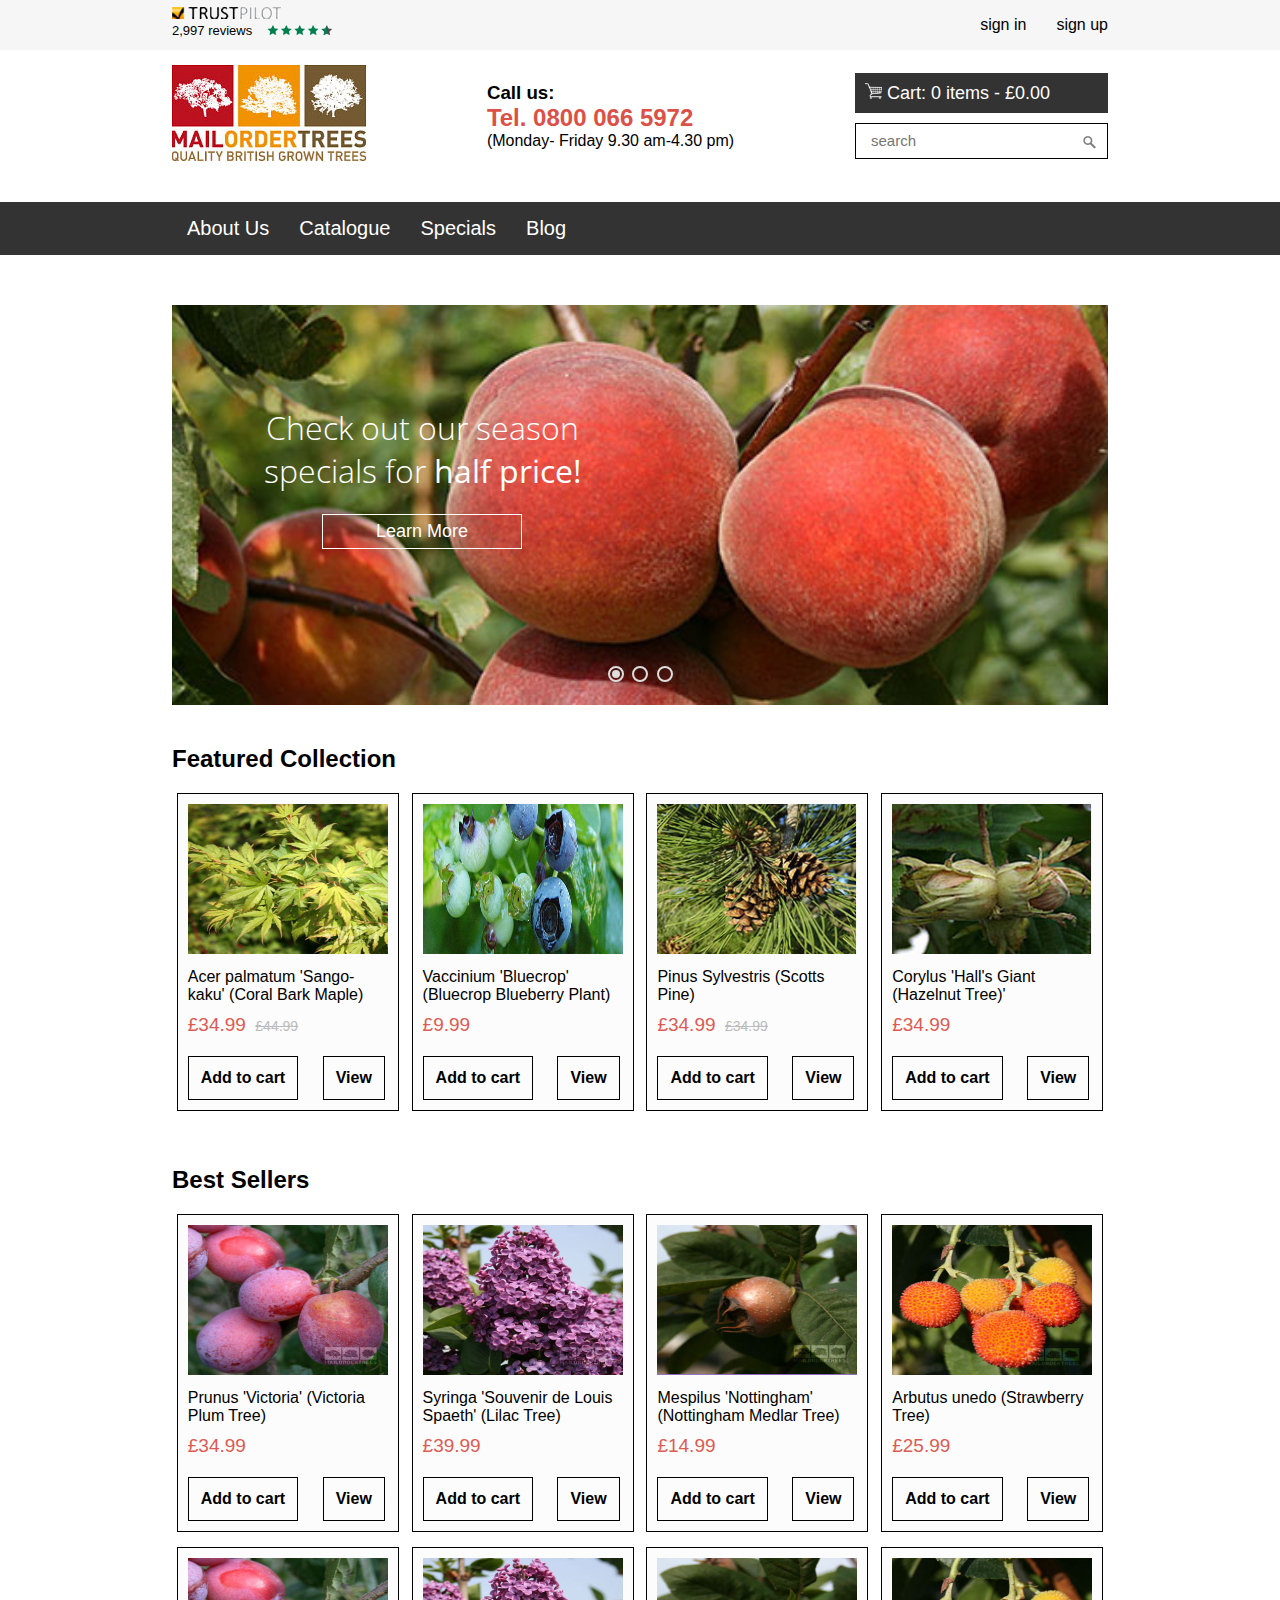
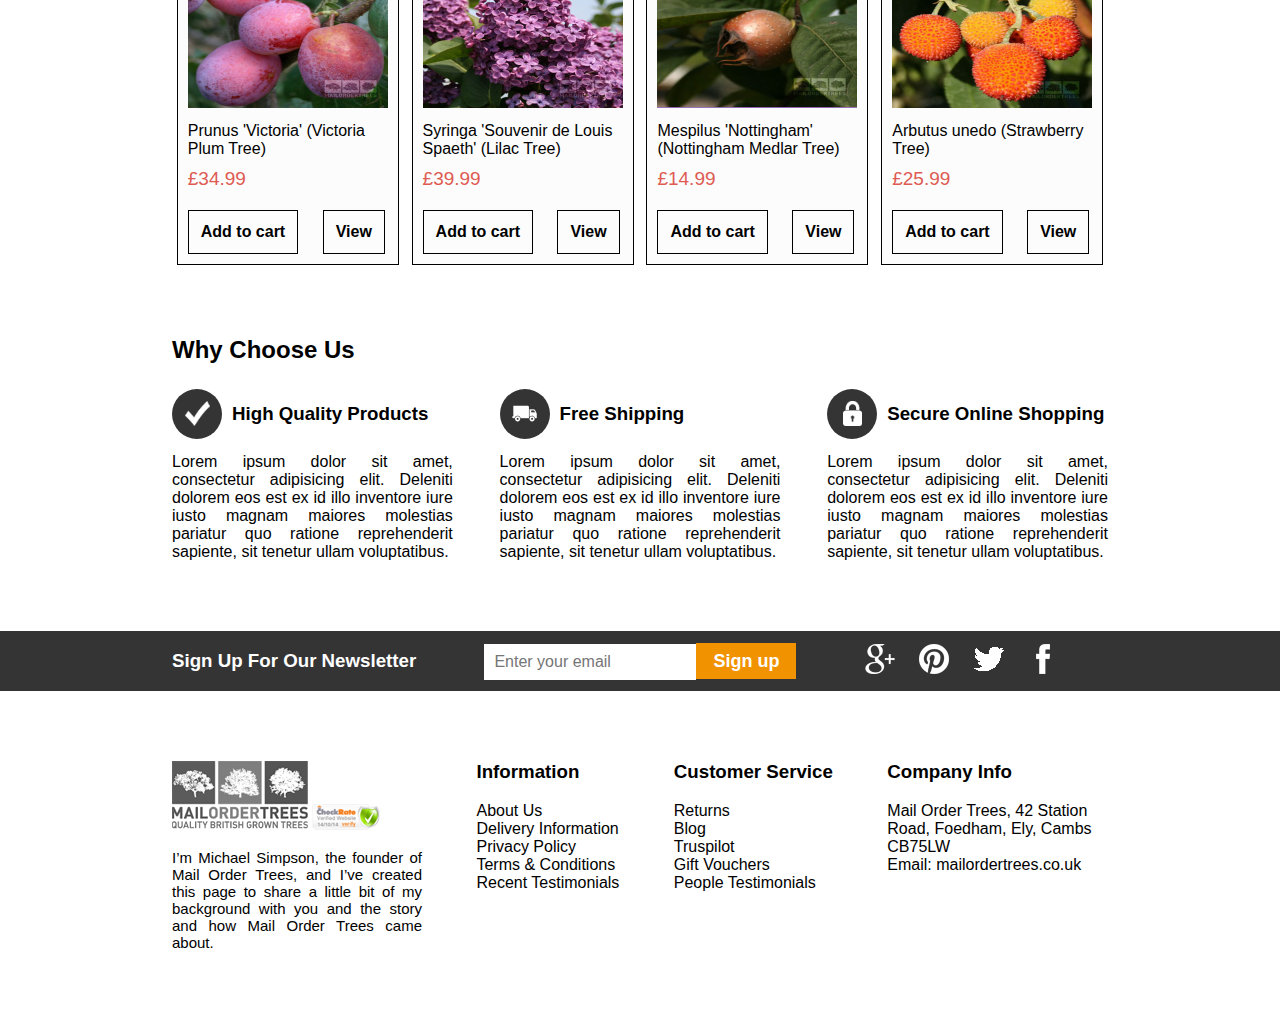
==== commit c5f951eb: "[02-Task] Complete*" ====
--- a/Task-2/index.html
+++ b/Task-2/index.html
@@ -23,7 +23,7 @@
             <div class="fb container">
                 <div class="trustpilot-logo">
                     <img src="images/trustpilot-logo.gif" alt="">
-                    <p>2,997 reviews<img src="images/rating.gif" class="rating"></span></p>
+                    <p>2,997 reviews<img src="images/rating.png" class="rating"></span></p>
                 </div>
 
                <div class="signs">
@@ -372,7 +372,7 @@
                     <li><a href="#">People Testimonials</a></li>
                 </ul>
             </div>
-            <div class="column">
+            <div class="column address">
                 <h3>Company Info</h3>
                 Mail Order Trees, 42 Station<br>
                 Road, Foedham, Ely, Cambs<br>
--- a/Task-2/css/all.css
+++ b/Task-2/css/all.css
@@ -576,8 +576,32 @@
         width: 400px;
     }
 
-    .banner {
+    .banner .logo {
         display: none;
+    }
+
+    .banner .call-info, .banner .personal {
+        flex-basis: 45%;
+    }
+
+    .banner h2 {
+        font-size: 19px;
+    }
+
+    .banner .call-info p {
+        font-size: 11px;
+    }
+
+    .banner .personal p {
+        font-size: 15px;
+    }
+
+    .cart img {
+        height: 13px;
+    }
+
+    .search .submit {
+        right: -10px;
     }
 
     .choose-us .fb, .sign-up .fb {
@@ -585,7 +609,7 @@
     }
 
     .nav ul.submenu {
-        width: 290px;
+        width: 291px;
     }
 
     .nav ul.submenu>li {
@@ -632,7 +656,28 @@
         padding-bottom: 10px;
     }
 
-    .page-footer, .h-foot {
+    .h-foot {
+        height: 150px;
+    }
+
+    .page-footer {
+        height: 150px;
+        margin-top: -150px;
+    }
+
+    .page-footer .about-us {
         display: none;
     }
+
+    .page-footer .column {
+        margin-left: 35px;
+    }
+
+    .page-footer .column h3 {
+        margin-top: 10px;
+    }
+
+    .page-footer .address {
+        display: none;
+    }
 }